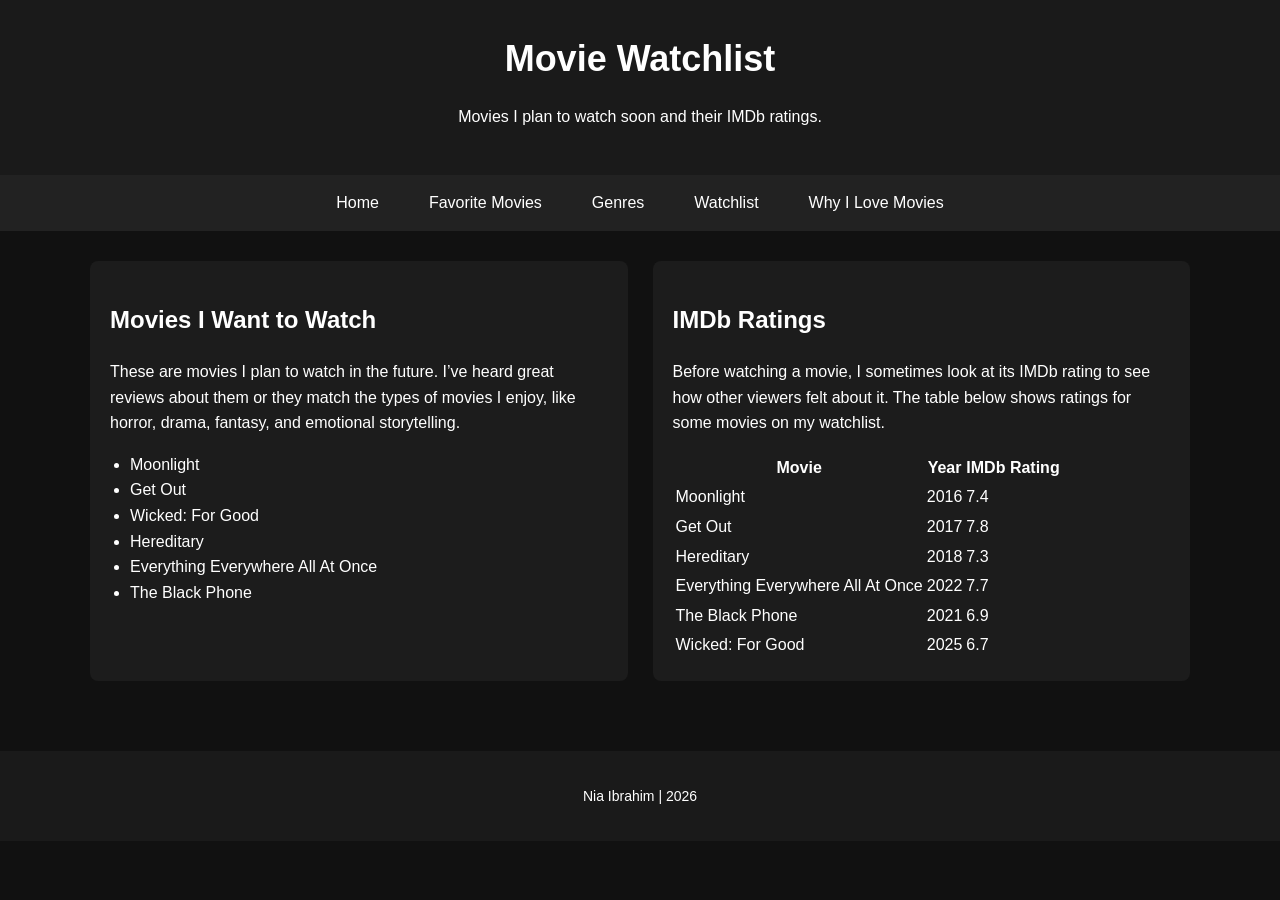
==== page4.html @ b57608bb "Upload website files" ====
<!DOCTYPE html>
<html lang="en">
<head>
  <meta charset="UTF-8">
  <meta name="viewport" content="width=device-width, initial-scale=1.0">
  <title>Watchlist</title>
  <link rel="stylesheet" href="styles.css">
</head>

<body>

<header class="site-header">
  <h1>Movie Watchlist</h1>
  <p>Movies I plan to watch soon and their IMDb ratings.</p>
</header>

<nav class="site-nav">
  <ul>
    <li><a href="index.html">Home</a></li>
    <li><a href="page2.html">Favorite Movies</a></li>
    <li><a href="page3.html">Genres</a></li>
    <li><a href="page4.html">Watchlist</a></li>
    <li><a href="page5.html">Why I Love Movies</a></li>
  </ul>
</nav>

<main class="container">
  <section class="two-column">

    <article class="card">
      <h2>Movies I Want to Watch</h2>
      <p>
        These are movies I plan to watch in the future. I’ve heard great reviews
        about them or they match the types of movies I enjoy, like horror,
        drama, fantasy, and emotional storytelling.
      </p>

      <ul>
        <li>Moonlight</li>
        <li>Get Out</li>
        <li>Wicked: For Good</li>
        <li>Hereditary</li>
        <li>Everything Everywhere All At Once</li>
        <li>The Black Phone</li>
      </ul>
    </article>

    <article class="card">
      <h2>IMDb Ratings</h2>
      <p>
        Before watching a movie, I sometimes look at its IMDb rating to see how
        other viewers felt about it. The table below shows ratings for some
        movies on my watchlist.
      </p>

      <table>
        <tr>
          <th>Movie</th>
          <th>Year</th>
          <th>IMDb Rating</th>
        </tr>
        <tr>
          <td>Moonlight</td>
          <td>2016</td>
          <td>7.4</td>
        </tr>
        <tr>
          <td>Get Out</td>
          <td>2017</td>
          <td>7.8</td>
        </tr>
        <tr>
          <td>Hereditary</td>
          <td>2018</td>
          <td>7.3</td>
        </tr>
        <tr>
          <td>Everything Everywhere All At Once</td>
          <td>2022</td>
          <td>7.7</td>
        </tr>
        <tr>
          <td>The Black Phone</td>
          <td>2021</td>
          <td>6.9</td>
        </tr>
        <tr>
          <td>Wicked: For Good</td>
          <td>2025</td>
          <td>6.7</td>
        </tr>
      </table>
    </article>

  </section>
</main>

<footer class="site-footer">
  <p>Nia Ibrahim | 2026</p>
</footer>

</body>
</html>
---- styles.css ----
/* GOOGLE FONT + GENERAL PAGE STYLE */

body {
  font-family: 'Poppins', sans-serif;
  margin: 0;
  background-color: #111;
  color: white;
  line-height: 1.6;
}


/* HEADER */

.site-header {
  text-align: center;
  padding: 30px;
  background-color: #1a1a1a;
}

.site-header h1 {
  margin: 0;
  font-size: 36px;
}


/* NAVIGATION */

.site-nav {
  background-color: #222;
}

.site-nav ul {
  list-style: none;
  margin: 0;
  padding: 0;
  display: flex;
  justify-content: center;
}

.site-nav li {
  margin: 0;
}

.site-nav a {
  display: block;
  padding: 15px 25px;
  text-decoration: none;
  color: white;
  font-weight: 500;
  transition: background 0.3s;
}

/* ROLLOVER EFFECT */

.site-nav a:hover {
  background-color: #c62828;
}


/* PAGE CONTENT AREA */

.container {
  padding: 30px;
  max-width: 1100px;
  margin: auto;
}


/* MULTI COLUMN LAYOUT */

.two-column {
  display: flex;
  gap: 25px;
}

.card {
  background-color: #1c1c1c;
  padding: 20px;
  border-radius: 8px;
  flex: 1;
}


/* IMAGES */

img {
  max-width: 100%;
  border-radius: 6px;
}

figure {
  margin: 0;
}

figcaption {
  font-size: 0.9em;
  color: #ccc;
  margin-top: 8px;
}


/* TABLE STYLING */

.movie-table {
  width: 100%;
  border-collapse: collapse;
  margin-top: 20px;
}

.movie-table th,
.movie-table td {
  border: 1px solid #444;
  padding: 10px;
  text-align: left;
}

.movie-table th {
  background-color: #333;
}


/* LISTS */

ul {
  padding-left: 20px;
}


/* BLOCKQUOTE */

blockquote {
  border-left: 5px solid #c62828;
  padding-left: 15px;
  font-style: italic;
  color: #ddd;
  margin: 25px 0;
}


/* FOOTER */

.site-footer {
  text-align: center;
  padding: 20px;
  background-color: #1a1a1a;
  margin-top: 40px;
  font-size: 14px;
}
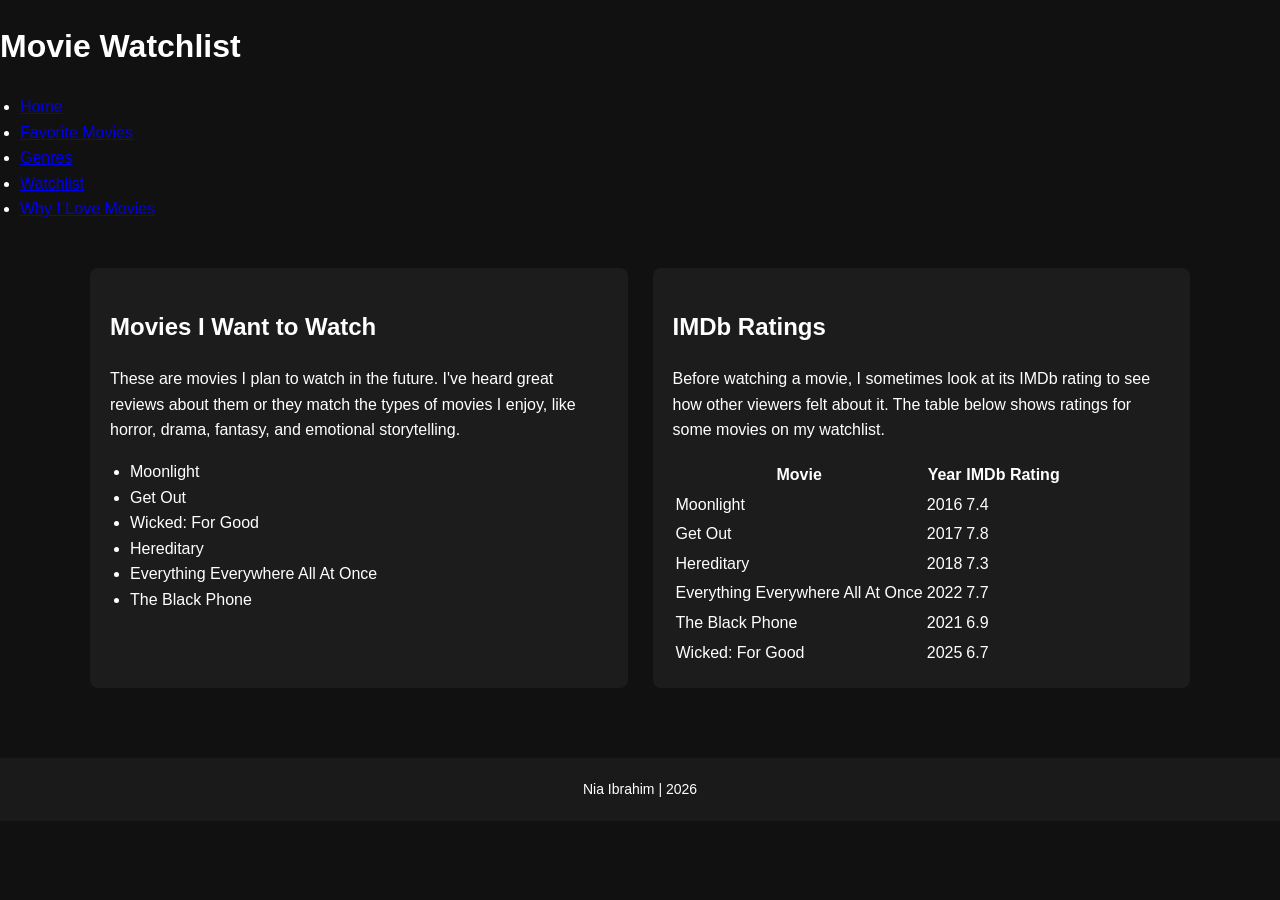
==== commit 38df7a70: "Add files via upload" ====
--- a/page4.html
+++ b/page4.html
@@ -1,103 +1,118 @@
 <!DOCTYPE html>
 <html lang="en">
+
 <head>
-  <meta charset="UTF-8">
-  <meta name="viewport" content="width=device-width, initial-scale=1.0">
-  <title>Watchlist</title>
-  <link rel="stylesheet" href="styles.css">
+    <meta charset="UTF-8">
+    <title>Watchlist</title>
+    <link rel="stylesheet" href="styles.css">
 </head>
 
 <body>
 
-<header class="site-header">
-  <h1>Movie Watchlist</h1>
-  <p>Movies I plan to watch soon and their IMDb ratings.</p>
-</header>
+    <header>
+        <h1>Movie Watchlist</h1>
+    </header>
 
-<nav class="site-nav">
-  <ul>
-    <li><a href="index.html">Home</a></li>
-    <li><a href="page2.html">Favorite Movies</a></li>
-    <li><a href="page3.html">Genres</a></li>
-    <li><a href="page4.html">Watchlist</a></li>
-    <li><a href="page5.html">Why I Love Movies</a></li>
-  </ul>
-</nav>
+    <nav>
+        <ul>
+            <li><a href="index.html">Home</a></li>
+            <li><a href="page2.html">Favorite Movies</a></li>
+            <li><a href="page3.html">Genres</a></li>
+            <li><a href="page4.html">Watchlist</a></li>
+            <li><a href="page5.html">Why I Love Movies</a></li>
+        </ul>
+    </nav>
 
-<main class="container">
-  <section class="two-column">
+    <main class="container">
 
-    <article class="card">
-      <h2>Movies I Want to Watch</h2>
-      <p>
-        These are movies I plan to watch in the future. I’ve heard great reviews
-        about them or they match the types of movies I enjoy, like horror,
-        drama, fantasy, and emotional storytelling.
-      </p>
+        <section class="two-column">
 
-      <ul>
-        <li>Moonlight</li>
-        <li>Get Out</li>
-        <li>Wicked: For Good</li>
-        <li>Hereditary</li>
-        <li>Everything Everywhere All At Once</li>
-        <li>The Black Phone</li>
-      </ul>
-    </article>
+            <article class="card">
 
-    <article class="card">
-      <h2>IMDb Ratings</h2>
-      <p>
-        Before watching a movie, I sometimes look at its IMDb rating to see how
-        other viewers felt about it. The table below shows ratings for some
-        movies on my watchlist.
-      </p>
+                <h2>Movies I Want to Watch</h2>
 
-      <table>
-        <tr>
-          <th>Movie</th>
-          <th>Year</th>
-          <th>IMDb Rating</th>
-        </tr>
-        <tr>
-          <td>Moonlight</td>
-          <td>2016</td>
-          <td>7.4</td>
-        </tr>
-        <tr>
-          <td>Get Out</td>
-          <td>2017</td>
-          <td>7.8</td>
-        </tr>
-        <tr>
-          <td>Hereditary</td>
-          <td>2018</td>
-          <td>7.3</td>
-        </tr>
-        <tr>
-          <td>Everything Everywhere All At Once</td>
-          <td>2022</td>
-          <td>7.7</td>
-        </tr>
-        <tr>
-          <td>The Black Phone</td>
-          <td>2021</td>
-          <td>6.9</td>
-        </tr>
-        <tr>
-          <td>Wicked: For Good</td>
-          <td>2025</td>
-          <td>6.7</td>
-        </tr>
-      </table>
-    </article>
+                <p>
+                    These are movies I plan to watch in the future. I've heard great reviews about them
+                    or they match the types of movies I enjoy, like horror, drama, fantasy, and
+                    emotional storytelling.
+                </p>
 
-  </section>
-</main>
+                <ul>
+                    <li>Moonlight</li>
+                    <li>Get Out</li>
+                    <li>Wicked: For Good</li>
+                    <li>Hereditary</li>
+                    <li>Everything Everywhere All At Once</li>
+                    <li>The Black Phone</li>
+                </ul>
 
-<footer class="site-footer">
-  <p>Nia Ibrahim | 2026</p>
-</footer>
+            </article>
+
+            <article class="card">
+
+                <h2>IMDb Ratings</h2>
+
+                <p>
+                    Before watching a movie, I sometimes look at its IMDb rating to see how other
+                    viewers felt about it. The table below shows ratings for some movies on my watchlist.
+                </p>
+
+                <table>
+
+                    <tr>
+                        <th>Movie</th>
+                        <th>Year</th>
+                        <th>IMDb Rating</th>
+                    </tr>
+
+                    <tr>
+                        <td>Moonlight</td>
+                        <td>2016</td>
+                        <td>7.4</td>
+                    </tr>
+
+                    <tr>
+                        <td>Get Out</td>
+                        <td>2017</td>
+                        <td>7.8</td>
+                    </tr>
+
+                    <tr>
+                        <td>Hereditary</td>
+                        <td>2018</td>
+                        <td>7.3</td>
+                    </tr>
+
+                    <tr>
+                        <td>Everything Everywhere All At Once</td>
+                        <td>2022</td>
+                        <td>7.7</td>
+                    </tr>
+
+                    <tr>
+                        <td>The Black Phone</td>
+                        <td>2021</td>
+                        <td>6.9</td>
+                    </tr>
+
+                    <tr>
+                        <td>Wicked: For Good</td>
+                        <td>2025</td>
+                        <td>6.7</td>
+                    </tr>
+
+                </table>
+
+            </article>
+
+        </section>
+
+    </main>
+
+    <footer class="site-footer">
+        Nia Ibrahim | 2026
+    </footer>
 
 </body>
+
 </html>
